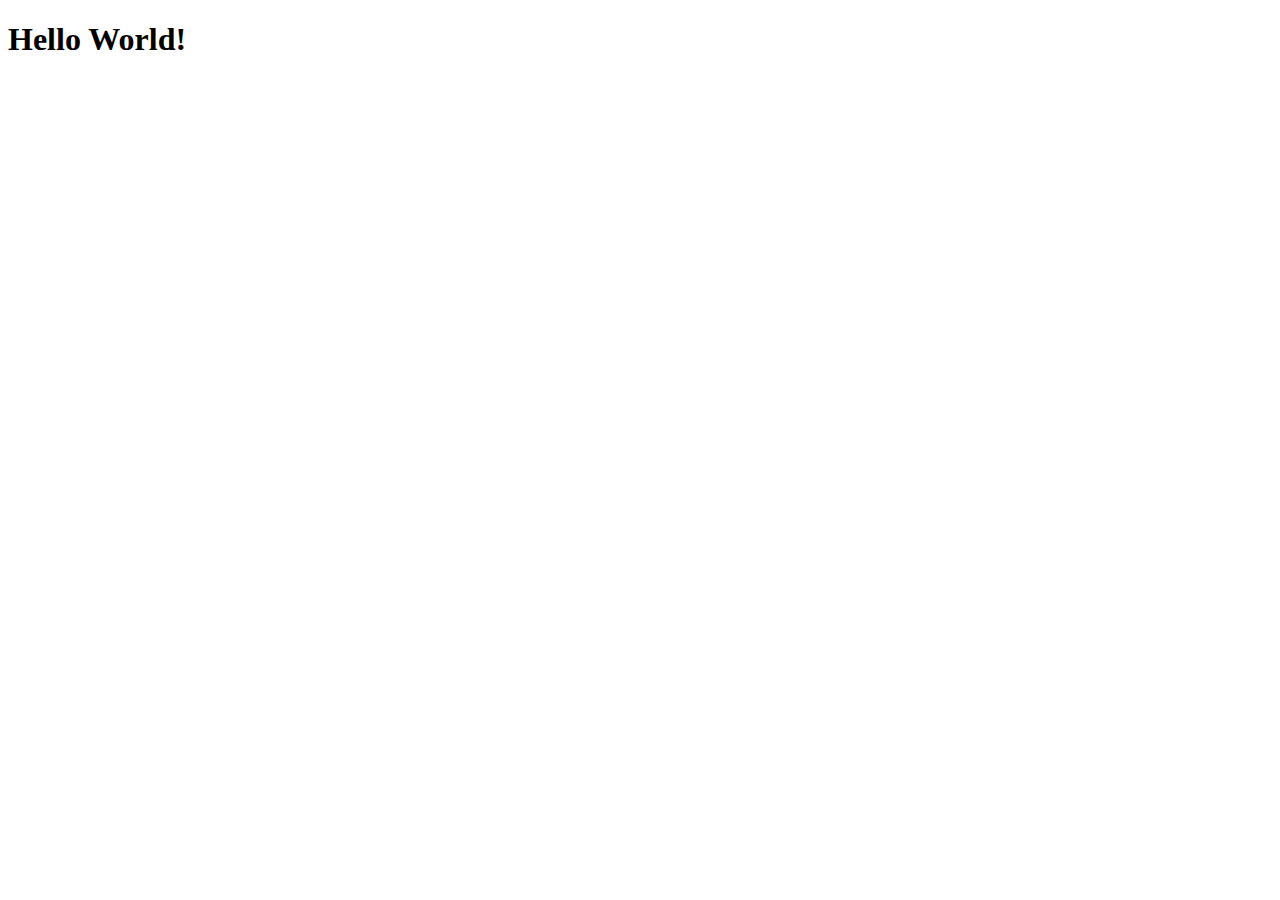
==== index.html @ 26b48ce6 "initial commit" ====
<!DOCTYPE html>
<html lang="en">
<head>
    <meta charset="UTF-8">
    <meta name="viewport" content="width=device-width, initial-scale=1.0">
    <meta http-equiv="X-UA-Compatible" content="ie=edge">
    <title>Document</title>
</head>
<body>
    <h1>Hello World!</h1>
</body>
</html>
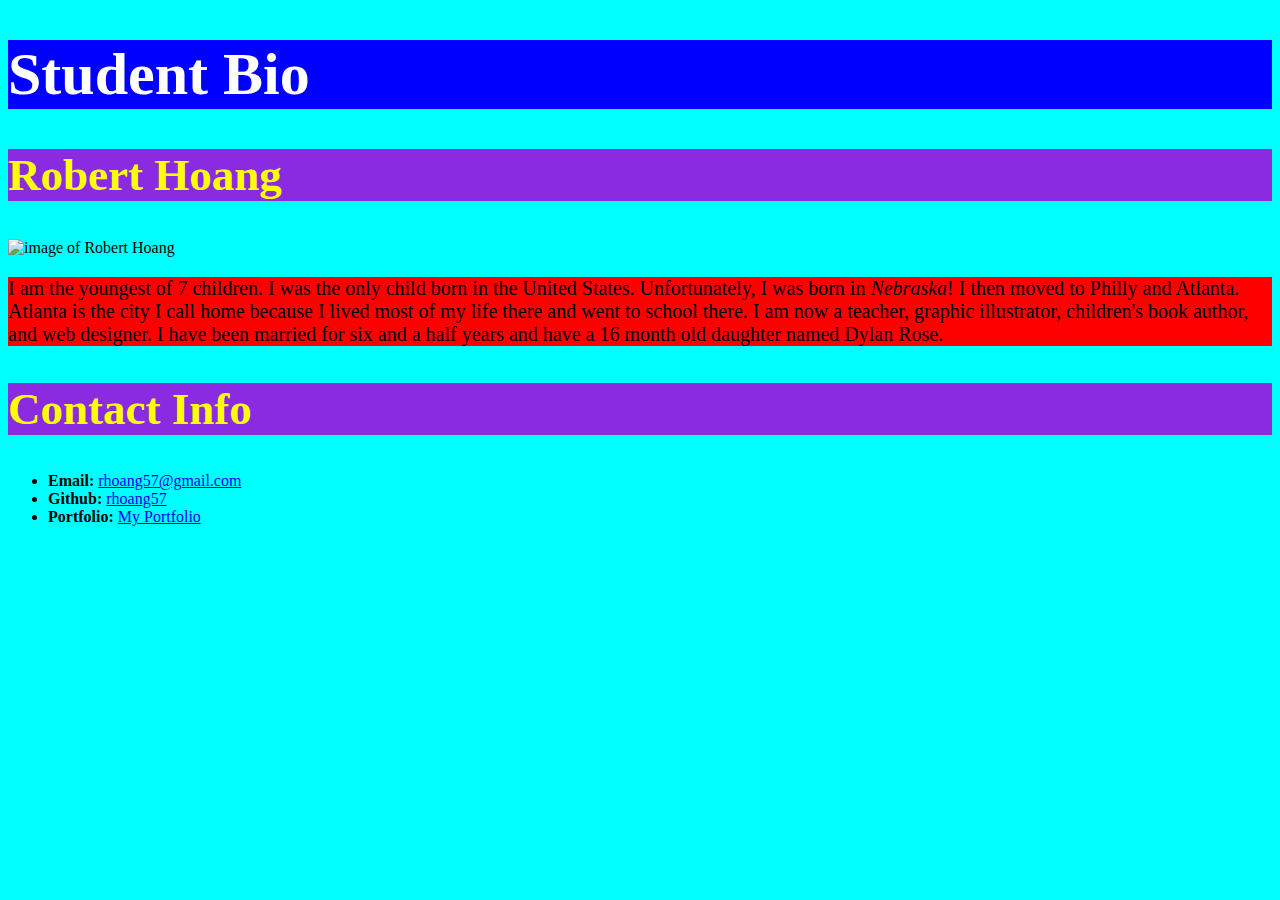
==== commit 55fc254d: "bio upload to index" ====
--- a/index.html
+++ b/index.html
@@ -1,12 +1,27 @@
 <!DOCTYPE html>
-<html lang="en">
+<html>
 <head>
-    <meta charset="UTF-8">
-    <meta name="viewport" content="width=device-width, initial-scale=1.0">
-    <meta http-equiv="X-UA-Compatible" content="ie=edge">
-    <title>Document</title>
+    <meta charset="utf-8" />
+    <meta http-equiv="X-UA-Compatible" content="IE=edge">
+    <title>Robert Hoang Bio</title>
+
+    <link rel="stylesheet" type="text/css" href="css/style.css">
+    
+    <meta name="viewport" content="width=device-width, initial-scale=1">
+    <link rel="stylesheet" type="text/css" media="screen" href="main.css" />
+    <script src="main.js"></script>
 </head>
 <body>
-    <h1>Hello World!</h1>
-</body>
-</html>+    <h1>Student Bio
+    </h1>
+    
+    <h2>Robert Hoang</h2>
+    <img src="https://avatars1.githubusercontent.com/u/40243789?s=460&v=4" alt= "image of Robert Hoang" width= "200">
+    <p>I am the youngest of 7 children. I was the only child born in the United States. Unfortunately, I was born in <em>Nebraska</em>! I then moved to Philly and Atlanta. Atlanta is the city I call home because I lived most of my life there and went to school there. I am now a teacher, graphic illustrator, children's book author, and web designer. I have been married for six and a half years and have a 16 month old daughter named Dylan Rose.  </p>
+
+    <h2>Contact Info</h2>
+
+    <ul>
+        <li><strong>Email:</strong> <a href="#">rhoang57@gmail.com</a> </li>
+        <li><strong>Github:</strong> <a href="https://github.com/rhoang57">rhoang57</a></li>
+        <li><strong>Portfolio:</strong> <a href="http://www.heartcavity.com">My Portfolio</a></li>--- a/css/style.css
+++ b/css/style.css
@@ -0,0 +1,21 @@
+h1 {
+    font-size: 60px;
+    background-color: blue;
+    color: white;
+}
+
+p {
+    font-size: 20px;
+    background-color: red;
+    color: black;
+}
+
+h2 {
+    font-size: 45px;
+    background-color: blueviolet;
+    color: yellow;
+}
+
+body {
+    background-color:aqua;
+}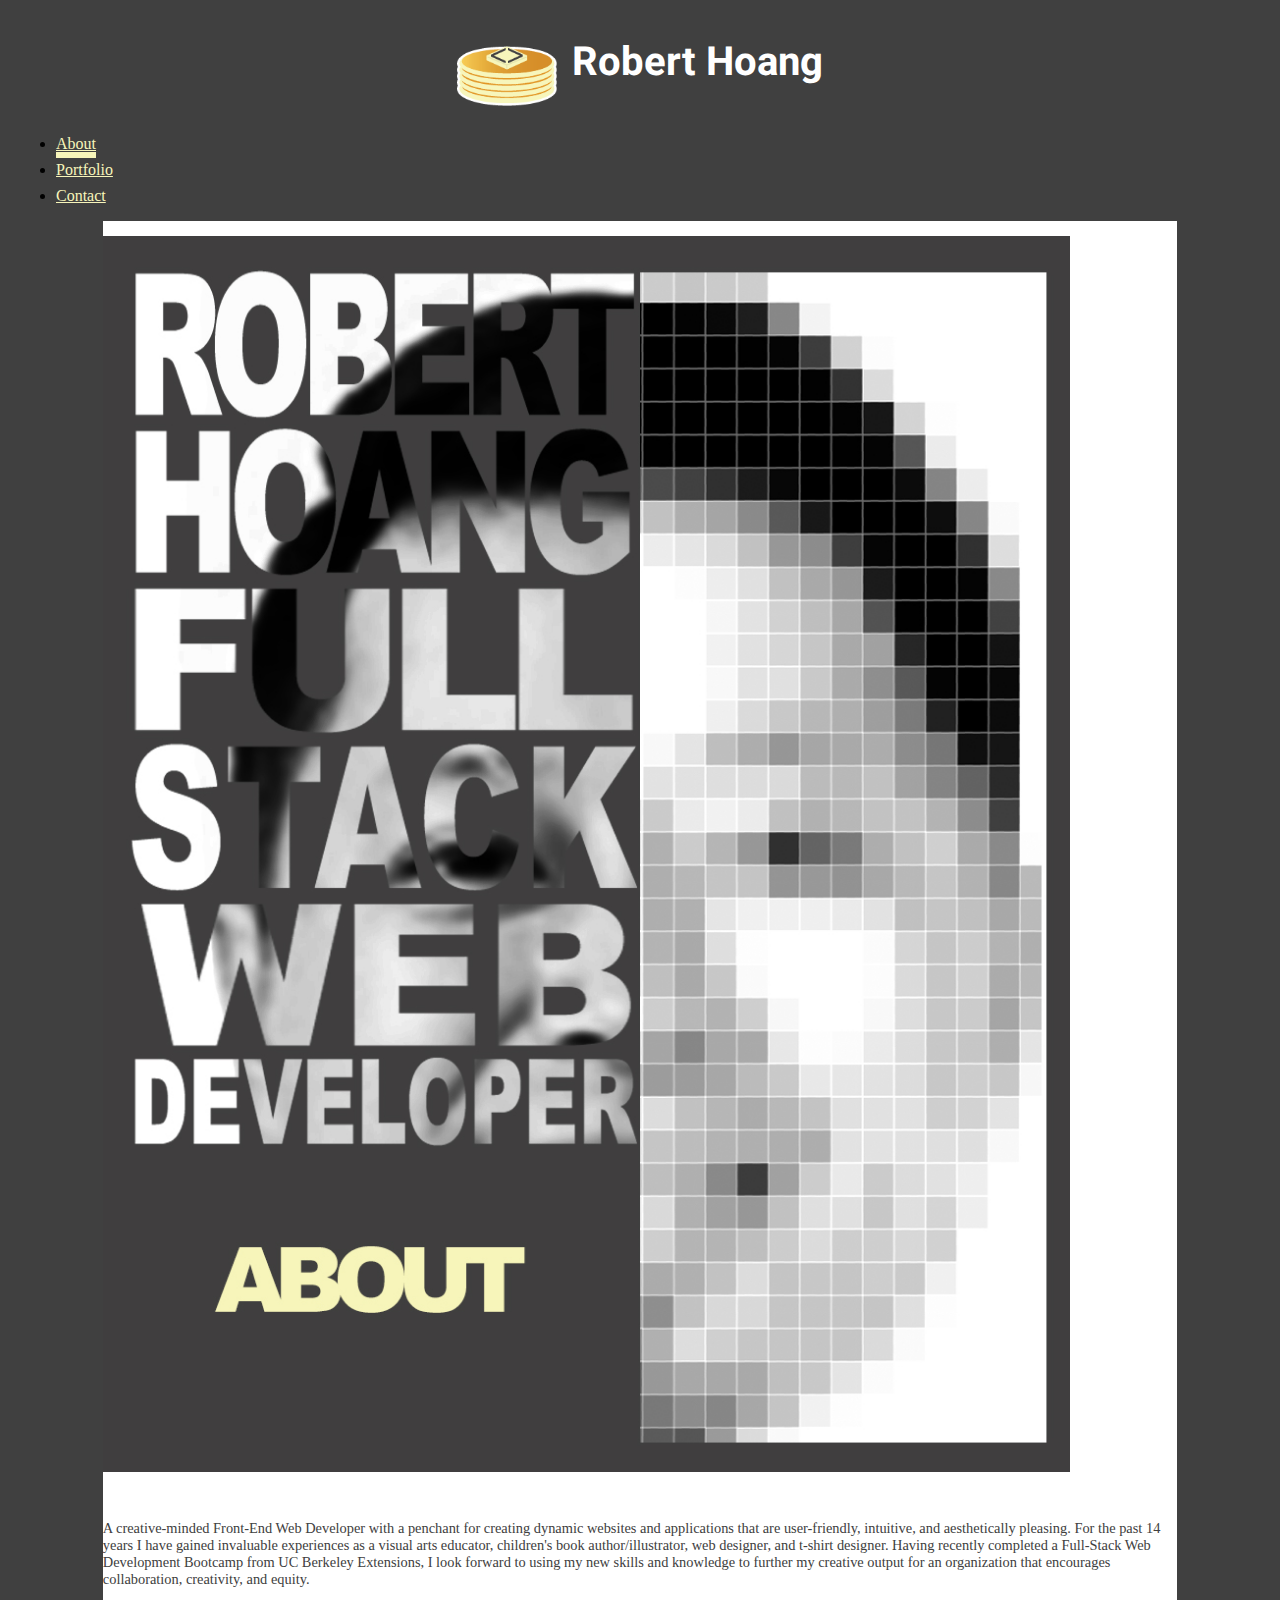
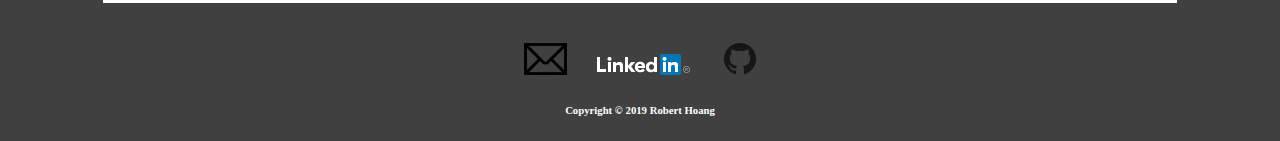
==== commit 402da617: "updated to latest portfolio code" ====
--- a/index.html
+++ b/index.html
@@ -1,27 +1,62 @@
 <!DOCTYPE html>
-<html>
+<html lang="en">
 <head>
-    <meta charset="utf-8" />
-    <meta http-equiv="X-UA-Compatible" content="IE=edge">
-    <title>Robert Hoang Bio</title>
-
-    <link rel="stylesheet" type="text/css" href="css/style.css">
-    
-    <meta name="viewport" content="width=device-width, initial-scale=1">
-    <link rel="stylesheet" type="text/css" media="screen" href="main.css" />
-    <script src="main.js"></script>
+    <meta charset="UTF-8">
+    <meta name="viewport" content="width=device-width, initial-scale=1.0">
+    <meta http-equiv="X-UA-Compatible" content="ie=edge">
+    <title>Robert Hoang :: Fullstack Developer</title>
+    <link rel="stylesheet" href="https://use.fontawesome.com/releases/v5.5.0/css/all.css" integrity="sha384-B4dIYHKNBt8Bc12p+WXckhzcICo0wtJAoU8YZTY5qE0Id1GSseTk6S+L3BlXeVIU" crossorigin="anonymous">
+    <link href="https://fonts.googleapis.com/css?family=Heebo:900" rel="stylesheet">
+    <link rel="stylesheet" href="https://maxcdn.bootstrapcdn.com/bootstrap/4.0.0-alpha.6/css/bootstrap.min.css" integrity="sha384-rwoIResjU2yc3z8GV/NPeZWAv56rSmLldC3R/AZzGRnGxQQKnKkoFVhFQhNUwEyJ"
+	 crossorigin="anonymous">
+	<link rel="stylesheet" type="text/css" href="assets/css/style.css">
 </head>
 <body>
-    <h1>Student Bio
-    </h1>
-    
-    <h2>Robert Hoang</h2>
-    <img src="https://avatars1.githubusercontent.com/u/40243789?s=460&v=4" alt= "image of Robert Hoang" width= "200">
-    <p>I am the youngest of 7 children. I was the only child born in the United States. Unfortunately, I was born in <em>Nebraska</em>! I then moved to Philly and Atlanta. Atlanta is the city I call home because I lived most of my life there and went to school there. I am now a teacher, graphic illustrator, children's book author, and web designer. I have been married for six and a half years and have a 16 month old daughter named Dylan Rose.  </p>
+    <div class="container">
+        <div class="row">
+                <div class="col-12 header">
+                    <img id="logo" src="assets/images/full-stack.png" alt="full stack web development logo">    
+                    <h1 id="name" class="text-center"> Robert Hoang</h1>
+                </div>
+        </div>
+        
+        
 
-    <h2>Contact Info</h2>
+        <div class ="row">
+            <div class="col-12">
+                    <ul class="nav justify-content-center">
+                            <li class="nav-item">
+                              <a class="nav-link index-on" href="index.html">About</a>
+                            </li>
+                            <li class="nav-item"> 
+                              <a class="nav-link" href="portfolio.html">Portfolio</a>
+                            </li>
+                            <li class="nav-item">
+                              <a class="nav-link" href="contact.html">Contact</a>
+                            </li>
+                    </ul>
+            </div>
+        </div>
 
-    <ul>
-        <li><strong>Email:</strong> <a href="#">rhoang57@gmail.com</a> </li>
-        <li><strong>Github:</strong> <a href="https://github.com/rhoang57">rhoang57</a></li>
-        <li><strong>Portfolio:</strong> <a href="http://www.heartcavity.com">My Portfolio</a></li>+        <div class="row" id="content-row">
+            <div class="col-sm-12 col-md-4 text-center">
+                <img id="about-aside" src="assets/images/about-img.jpg" alt="about aside image">
+                
+            </div>
+            <div class="col-sm-12 col-md-8 main-content">
+                    
+                            <p class="lead">A creative-minded Front-End Web Developer with a penchant for creating dynamic websites and applications that are user-friendly, intuitive, and aesthetically pleasing. For the past 14 years I have gained invaluable experiences as a visual arts educator, children's book author/illustrator, web designer, and t-shirt designer. Having recently completed a Full-Stack Web Development Bootcamp from UC Berkeley Extensions, I look forward to using my new skills and knowledge to further my creative output for an organization that encourages collaboration, creativity, and equity.
+                            </p>
+            
+            </div>
+        </div>
+    </div>
+
+<div class="logos"><a href="mailto:rhoang57@gmail.com"><img class="logo" src="assets\images\email_icon.png" alt="email icon"></i></a><a href="https://www.linkedin.com/in/robertahoang/"><img class="logo" src="assets\images\Logo-2CRev-21px-R.png" alt="LinkedIn logo"></a> <a href="https://github.com/rhoang57"><img class="logo" src="assets\images\GitHub-Mark-32px.png" alt="Git Hub logo"></a></div>
+<footer class="footer">
+    <div class="container">
+        <span class="footer-text"><h6>Copyright &copy; 2019 Robert Hoang</h6></span>
+    </div>
+</footer>   
+</body>
+</html>--- a/assets/css/style.css
+++ b/assets/css/style.css
@@ -0,0 +1,153 @@
+body {
+    background-color: #404040;    
+}
+
+p {
+    color: #404040;
+}
+
+.header {
+    display: flex;
+  justify-content: center;
+  align-items: center;
+}
+
+.container {
+    margin-bottom: 2%;
+}
+
+#logo {
+    width: 100px;
+    display: inline-block; 
+    margin-top: 2%;
+    margin-right: 15px;
+    float: left;
+}
+
+.nav-link {
+    color: #f7f5ba;
+}
+
+.index-on,
+.portfolio-on,
+.contact-on {
+    border-bottom: 6px solid;
+    margin-bottom: 2%;
+}
+
+.nav-link:hover {
+    color: #e2dfac;
+}
+
+
+#about-aside {
+    width: 90%;
+    display: inline-block;
+    align-items: center;
+    padding-top: 15px;
+    padding-bottom: 15px;
+}
+
+.nav-item {
+    margin: 8px;
+}
+
+.lead {
+    font-size: .9em;
+}
+
+.lead-contact {
+    font-size: .9em;
+    text-align: center;
+}
+
+#name {
+    color: rgb(255, 255, 255);
+    font-family: 'Heebo', sans-serif;
+    font-size: 2.5em;
+    margin-top: 2%;
+    display: inline-block;
+}
+
+
+.main-content {
+    background-color: rgba(255, 255, 255, 0.9);
+    margin-top: 15px;
+    margin-bottom: 10px;
+    display: flex;
+    justify-content: center;
+    flex-direction: column;
+}
+
+#content-row {
+    background-color: white;
+    width: 85%;
+    margin: 0 auto;
+}
+
+.btn-code {
+    background-color: lightblue;
+    text-align: center;
+}
+
+.btn-code:hover {
+    background-color: rgb(86, 159, 184);
+}
+
+.btn {
+    background-color: #404040;
+    color: white;
+}
+
+.btn:hover {
+    background-color: #202020;
+    cursor: pointer;
+}
+
+.card {
+    padding-top: 1%;
+    padding-bottom: 2%;
+}
+.card-img-top {
+    max-width: 100%;
+}
+
+.card-text {
+    font-size: .75em;
+}
+
+.card-body {
+    flex-grow: 1;
+}
+
+.card-title {
+    text-align: center;
+}
+
+.footer {
+    margin-top: 15px;
+}
+
+.footer-text {
+    color: white;
+    text-align: center;
+}
+
+.logo {
+    margin-left: 15px;
+    margin-right: 15px;
+    margin-top: 15px;
+}
+
+.logos {
+    text-align: center;
+}
+
+.projbutton {
+    margin-top: 5px;
+}
+
+.email-address {
+    color: blue;
+    font-size: 2rem;
+}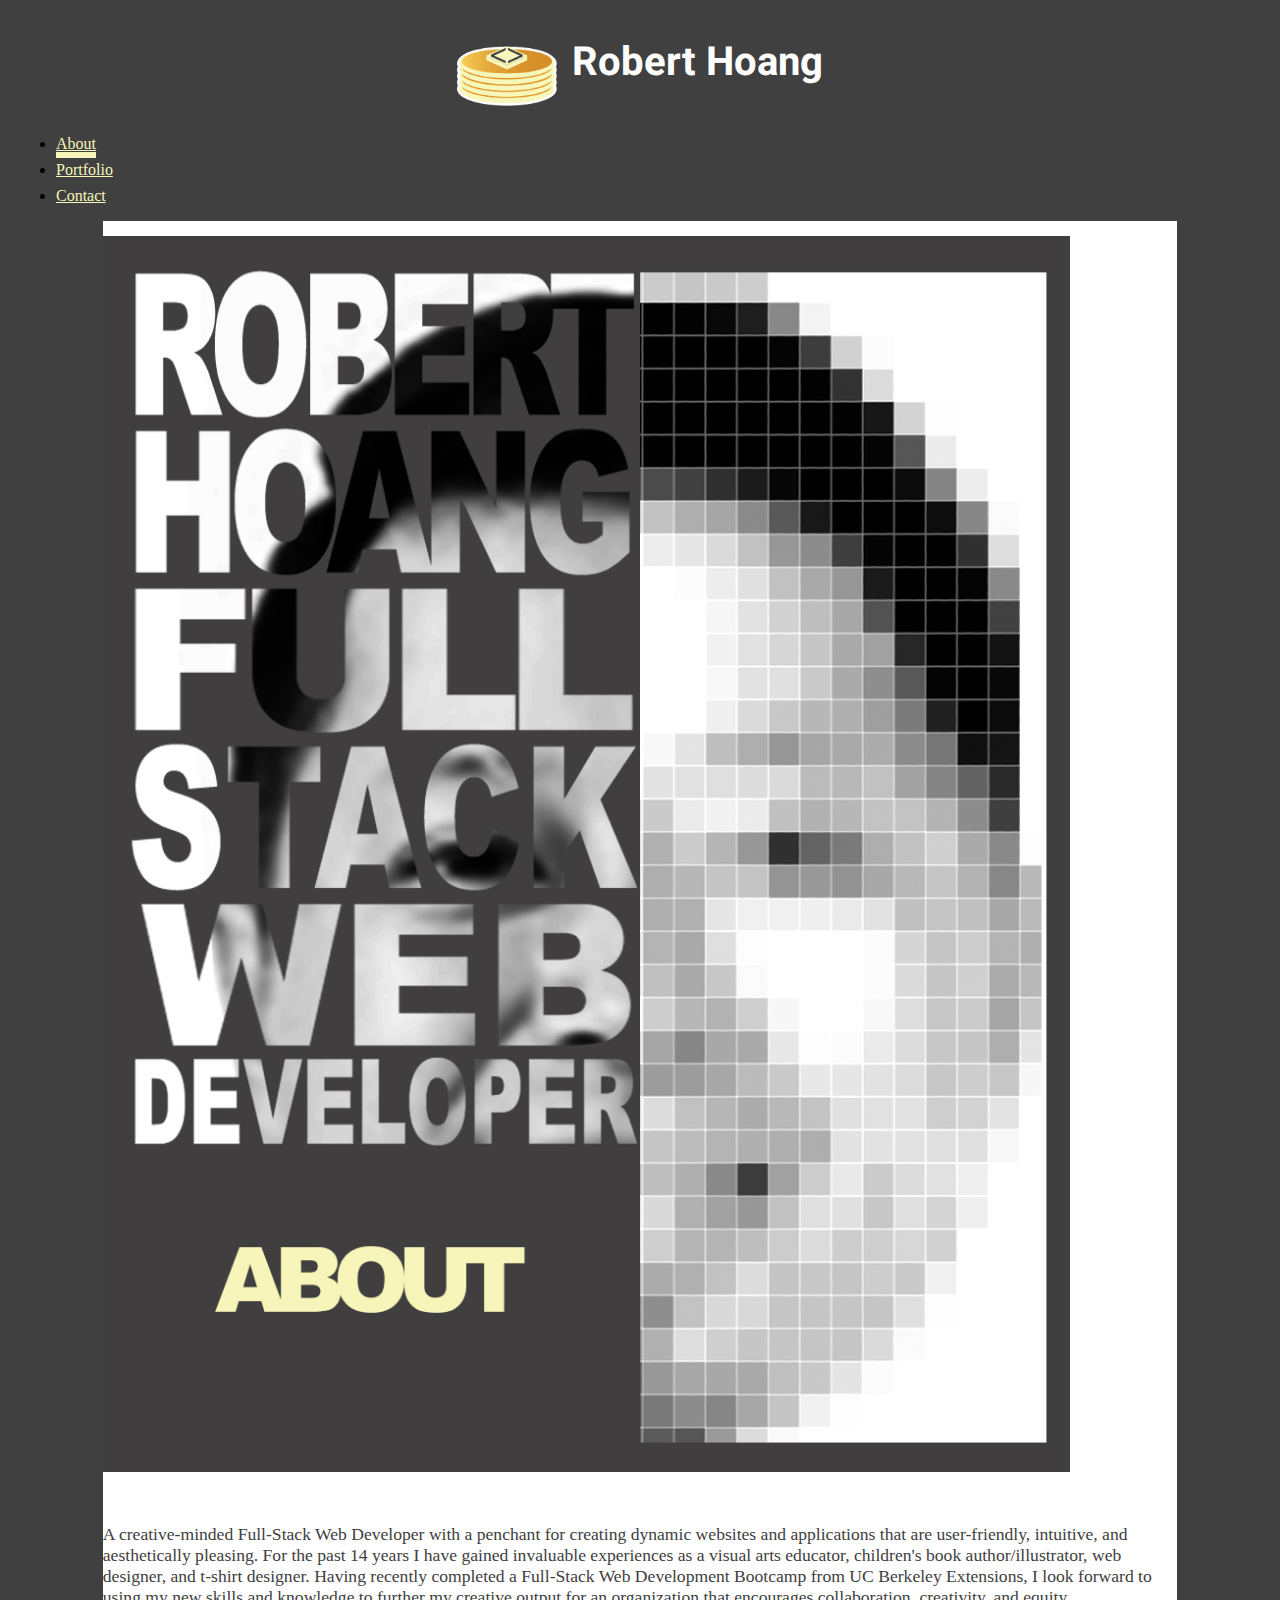
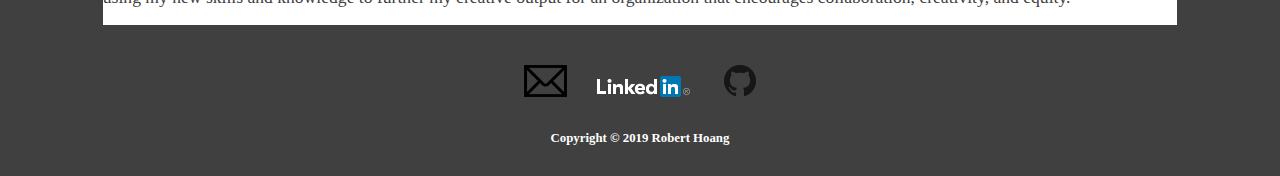
==== commit c890bad8: "new files added" ====
--- a/index.html
+++ b/index.html
@@ -5,18 +5,19 @@
     <meta name="viewport" content="width=device-width, initial-scale=1.0">
     <meta http-equiv="X-UA-Compatible" content="ie=edge">
     <title>Robert Hoang :: Fullstack Developer</title>
-    <link rel="stylesheet" href="https://use.fontawesome.com/releases/v5.5.0/css/all.css" integrity="sha384-B4dIYHKNBt8Bc12p+WXckhzcICo0wtJAoU8YZTY5qE0Id1GSseTk6S+L3BlXeVIU" crossorigin="anonymous">
-    <link href="https://fonts.googleapis.com/css?family=Heebo:900" rel="stylesheet">
+    <link rel="stylesheet" href="https://use.fontawesome.com/releases/v5.7.2/css/all.css" integrity="sha384-fnmOCqbTlWIlj8LyTjo7mOUStjsKC4pOpQbqyi7RrhN7udi9RwhKkMHpvLbHG9Sr" crossorigin="anonymous">
+    <link href="https://fonts.googleapis.com/css?family=Heebo:900|family=Bitter" rel="stylesheet">
     <link rel="stylesheet" href="https://maxcdn.bootstrapcdn.com/bootstrap/4.0.0-alpha.6/css/bootstrap.min.css" integrity="sha384-rwoIResjU2yc3z8GV/NPeZWAv56rSmLldC3R/AZzGRnGxQQKnKkoFVhFQhNUwEyJ"
-	 crossorigin="anonymous">
+     crossorigin="anonymous">
+     <link rel="stylesheet" href="https://cdnjs.cloudflare.com/ajax/libs/animate.css/3.7.0/animate.min.css">
 	<link rel="stylesheet" type="text/css" href="assets/css/style.css">
 </head>
 <body>
     <div class="container">
         <div class="row">
                 <div class="col-12 header">
-                    <img id="logo" src="assets/images/full-stack.png" alt="full stack web development logo">    
-                    <h1 id="name" class="text-center"> Robert Hoang</h1>
+                    <img id="logo" class="animated bounce delay-.5s" src="assets/images/full-stack.png" alt="full stack web development logo">    
+                    <h1 id="name" class="text-center animated lightSpeedIn delay-.5s"> Robert Hoang</h1>
                 </div>
         </div>
         
@@ -45,7 +46,7 @@
             </div>
             <div class="col-sm-12 col-md-8 main-content">
                     
-                            <p class="lead">A creative-minded Front-End Web Developer with a penchant for creating dynamic websites and applications that are user-friendly, intuitive, and aesthetically pleasing. For the past 14 years I have gained invaluable experiences as a visual arts educator, children's book author/illustrator, web designer, and t-shirt designer. Having recently completed a Full-Stack Web Development Bootcamp from UC Berkeley Extensions, I look forward to using my new skills and knowledge to further my creative output for an organization that encourages collaboration, creativity, and equity.
+                            <p class="lead">A creative-minded Full-Stack Web Developer with a penchant for creating dynamic websites and applications that are user-friendly, intuitive, and aesthetically pleasing. For the past 14 years I have gained invaluable experiences as a visual arts educator, children's book author/illustrator, web designer, and t-shirt designer. Having recently completed a Full-Stack Web Development Bootcamp from UC Berkeley Extensions, I look forward to using my new skills and knowledge to further my creative output for an organization that encourages collaboration, creativity, and equity.
                             </p>
             
             </div>
--- a/assets/css/style.css
+++ b/assets/css/style.css
@@ -53,11 +53,12 @@
 }
 
 .lead {
-    font-size: .9em;
+    font-family: 'Bitter', serif;
+    font-size: 1.1rem;
 }
 
 .lead-contact {
-    font-size: .9em;
+    font-size: 1.1rem;
     text-align: center;
 }
 
@@ -128,6 +129,10 @@
     margin-top: 15px;
 }
 
+h6 {
+    font-size: .8rem;
+}
+
 .footer-text {
     color: white;
     text-align: center;
@@ -148,6 +153,10 @@
 }
 
 .email-address {
-    color: blue;
-    font-size: 2rem;
+    font-size: 1rem;
+}
+
+.contact-content {
+    text-align: center;
+    line-height: 2rem;
 }